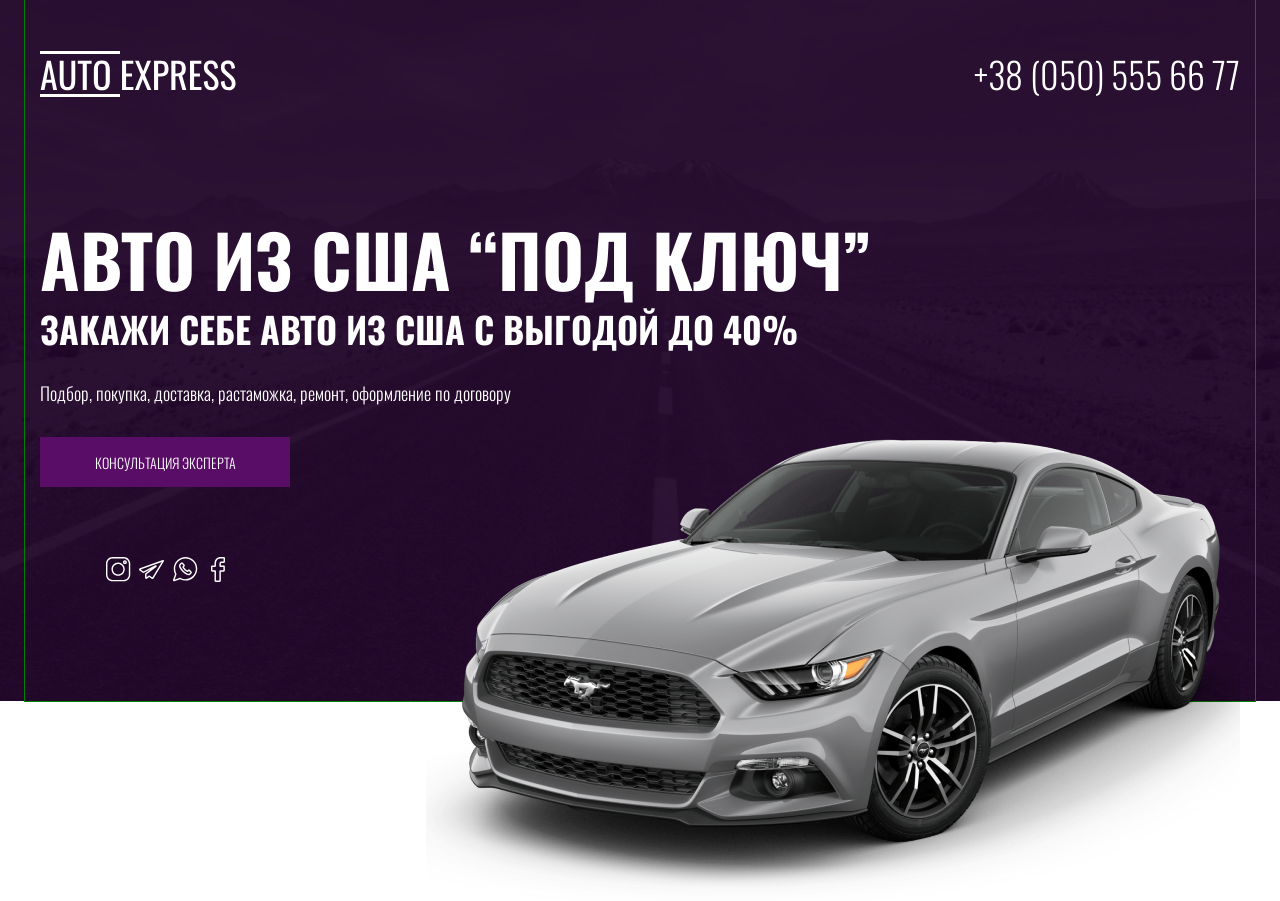
==== src/index.html @ 295ee1ca "поправлены анимации" ====
<!DOCTYPE html>
<html lang="ru">

<head>
  <meta charset="UTF-8">
  <meta http-equiv="X-UA-Compatible" content="IE=edge">
  <meta name="viewport" content="width=device-width, initial-scale=1.0">
  <link rel="preconnect" href="https://fonts.googleapis.com">
  <link rel="preconnect" href="https://fonts.gstatic.com" crossorigin>
  <link href="https://fonts.googleapis.com/css2?family=Oswald:wght@300;400&display=swap" rel="stylesheet">
  <link rel="stylesheet" href="css/normalize.css">
  <link rel="stylesheet" href="css/style.css">
  <title>Document</title>
</head>

<body>
  <header class="main-header">
    <div class="main-header__center-box">
      <div class="main-header__top">
        <a class="main-header__logo" href="#">
          <img src="icons/main-logo.svg" alt="logo">
        </a>
        <a class="main-header__tel" href="tel:+380505556677">+38 (050) 555 66 77</a>
      </div>
      <div class="main-header__content">
        <h1 class="main-header__title">
          Авто из США “ПОД КЛЮЧ”
        </h1>
        <h2 class="main-header__subtitle">
          Закажи себе авто из США с выгодой до 40%
        </h2>

        <p class="main-header__text">
          Подбор, покупка, доставка, растаможка, ремонт, оформление по договору
        </p>
        <a class="main-header__call" href="#">
          Консультация эксперта
        </a>
        <ul class="main-header__social-list">
          <li class="main-header__social-item">
            <a class="main-header__social-link main-header__social-link--ins" href="#">
              instagram
            </a>
          </li>
          <li class="main-header__social-item">
            <a class="main-header__social-link main-header__social-link--tel" href="#">
              telegram
            </a>
          </li>
          <li class="main-header__social-item">
            <a class="main-header__social-link main-header__social-link--wat" href="#">
              watsapp
            </a>
          </li>
          <li class="main-header__social-item">
            <a class="main-header__social-link main-header__social-link--face" href="#">
              face
            </a>
          </li>
        </ul>
        <img class="main-header__promo-img" src="img/car-header.png" alt="car">
      </div>
    </div>
  </header>
</body>
<!--ffff-->

</html>
---- src/css/style.css ----
html {
  box-sizing: border-box; }

*,
*::before,
*::after {
  box-sizing: inherit; }

body {
  font-family: "Oswald", sans-serif;
  font-style: normal;
  font-weight: 300;
  font-size: 18px;
  line-height: 27px;
  color: #2c2b2b; }

.main-header {
  color: #fff;
  background: url("../img/header-bg.jpg") center center/cover no-repeat;
  background-color: #21062a;
  min-height: 700px; }
  .main-header__center-box {
    max-width: 1230px;
    margin: 0 auto;
    padding: 0 15px;
    outline: 1px solid green; }
  .main-header__top {
    padding: 47px 0px 40px;
    display: -ms-flexbox;
    display: flex;
    -ms-flex-pack: justify;
        justify-content: space-between;
    font-size: 36px;
    line-height: 53px;
    text-transform: uppercase;
    margin-bottom: 55px; }
  .main-header__tel {
    color: #fff;
    text-decoration: none; }
  .main-header__content {
    position: relative;
    padding-bottom: 119px; }
  .main-header__title {
    font-size: 72px;
    line-height: 107px;
    text-transform: uppercase;
    padding: 0;
    margin: 0;
    margin-bottom: -10px; }
  .main-header__subtitle {
    font-size: 36px;
    line-height: 53px;
    text-transform: uppercase;
    margin: 0;
    margin-bottom: 25px;
    padding: 0; }
  .main-header__text {
    font-size: 18px;
    line-height: 27px;
    margin: 0;
    margin-bottom: 30px;
    padding: 0; }
  .main-header__call {
    display: inline-block;
    padding: 14.5px 54.5px;
    font-size: 14px;
    line-height: 21px;
    text-transform: uppercase;
    text-decoration: none;
    color: #ffffff;
    background-color: #5a0d67;
    transition: all 0.4s; }
    .main-header__call:hover {
      color: #5a0d67;
      background-color: #ffffff; }
  .main-header__social-list {
    display: -ms-flexbox;
    display: flex;
    max-width: 125px;
    -ms-flex-pack: justify;
        justify-content: space-between;
    list-style: none;
    margin: 70px 0 0 66px;
    padding: 0; }
  .main-header__social-link {
    display: block;
    width: 25px;
    height: 25px;
    font-size: 0;
    line-height: 0;
    background-repeat: no-repeat;
    background-position: center center;
    background-size: contain;
    transition: all 0.2s; }
    .main-header__social-link:hover {
      -webkit-transform: scale(110%);
              transform: scale(110%); }
  .main-header__social-link--ins {
    background-image: url("../icons/instagram.svg"); }
  .main-header__social-link--tel {
    background-image: url("../icons/telegram.svg"); }
  .main-header__social-link--wat {
    background-image: url("../icons/whatsapp.svg"); }
  .main-header__social-link--face {
    background-image: url("../icons/facebook.svg"); }
  .main-header__promo-img {
    position: absolute;
    right: 0;
    bottom: -200px; }
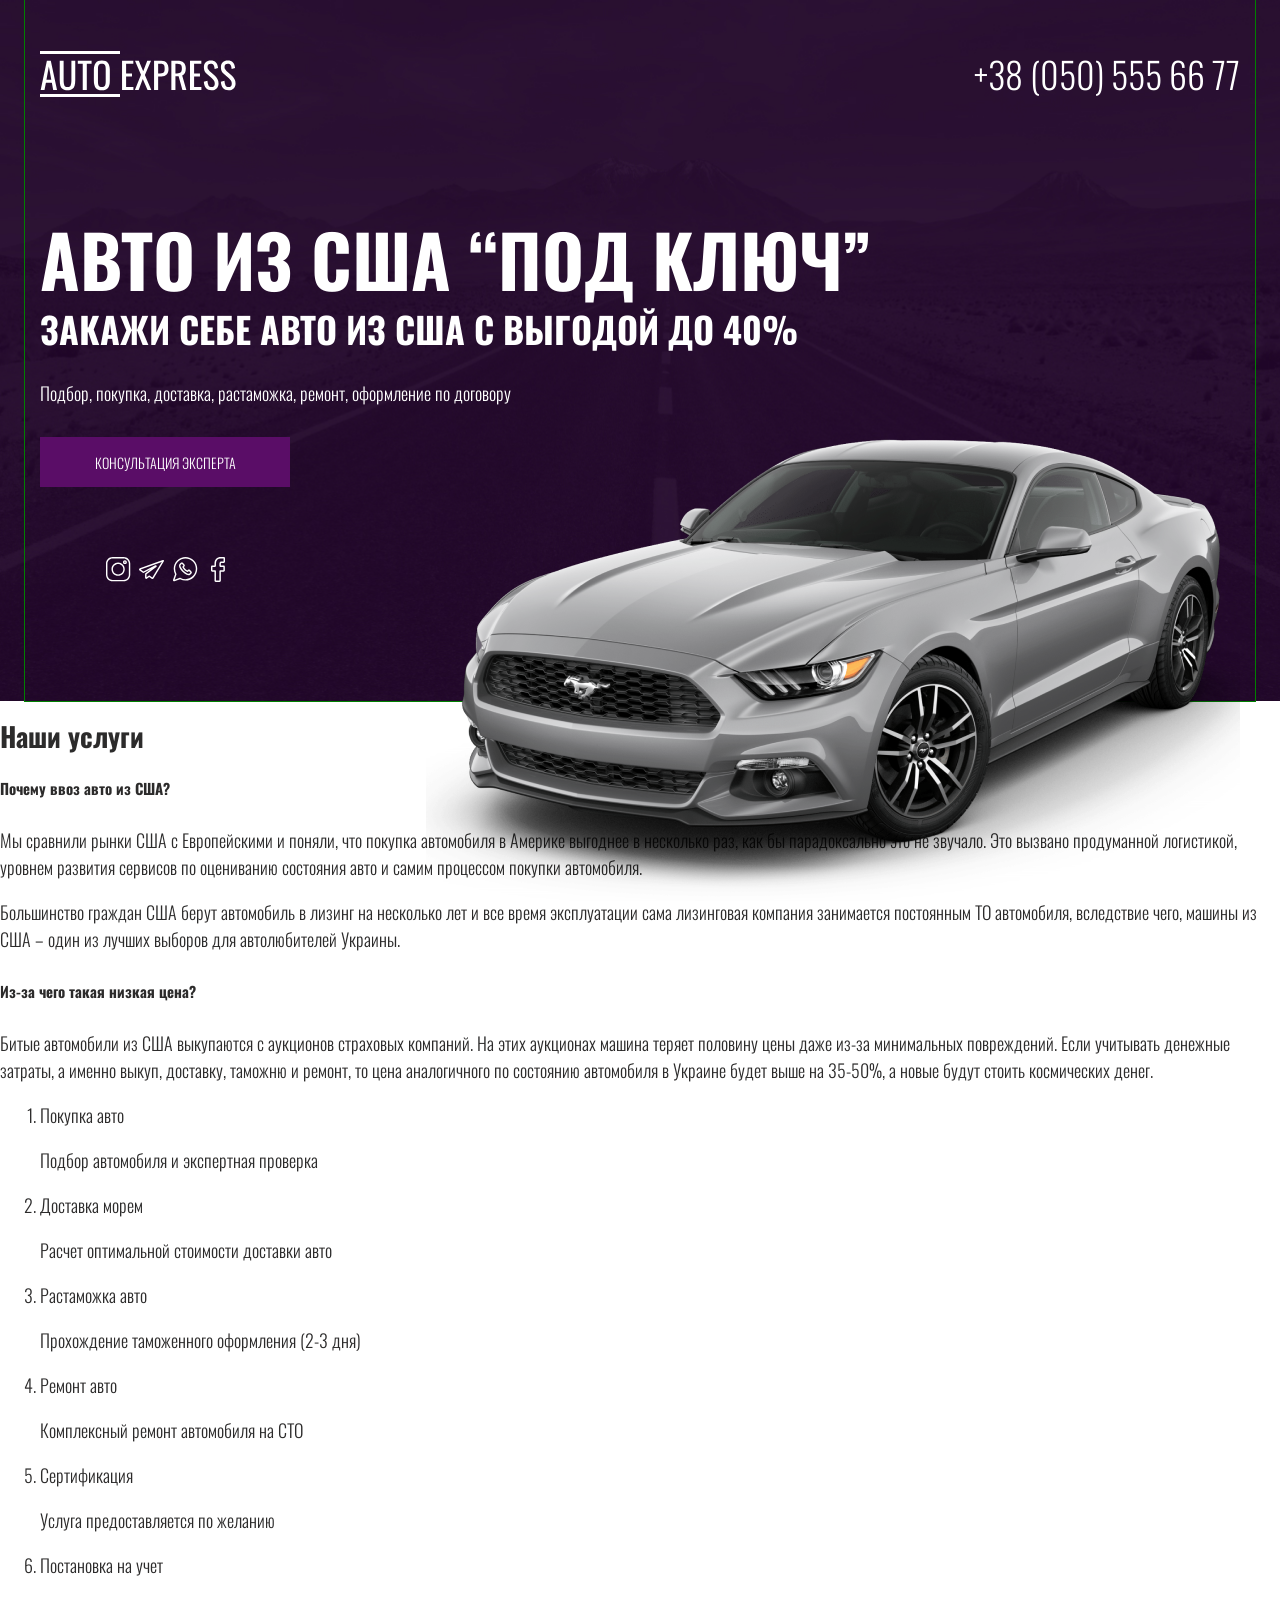
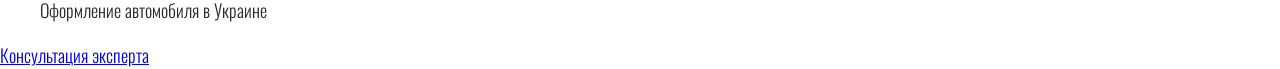
==== commit 6299877a: "сверстан блок _services" ====
--- a/src/index.html
+++ b/src/index.html
@@ -10,7 +10,7 @@
   <link href="https://fonts.googleapis.com/css2?family=Oswald:wght@300;400&display=swap" rel="stylesheet">
   <link rel="stylesheet" href="css/normalize.css">
   <link rel="stylesheet" href="css/style.css">
-  <title>Document</title>
+  <title>Авто из США</title>
 </head>
 
 <body>
@@ -62,6 +62,74 @@
       </div>
     </div>
   </header>
+
+  <section class="services">
+    <div class="services__center-box">
+      <h2 class="services__title">
+        <span>Наши услуги</span>
+      </h2>
+
+      <div class="services__content">
+        <div class="services__QA">
+          <div class="services__QA-item">
+            <h5 class="services__question">
+              Почему ввоз авто из США?
+            </h5>
+            <p class="services__answer">
+              Мы сравнили рынки США с Европейскими и поняли, что покупка автомобиля в Америке выгоднее в несколько раз,
+              как бы парадоксально это не звучало. Это вызвано продуманной логистикой, уровнем развития сервисов по
+              оцениванию состояния авто и самим процессом покупки автомобиля.
+            </p>
+            <p class="services__answer">
+              Большинство граждан США берут автомобиль в лизинг на несколько лет и все время эксплуатации сама
+              лизинговая компания занимается постоянным ТО автомобиля, вследствие чего, машины из США – один из лучших
+              выборов для автолюбителей Украины.
+            </p>
+          </div>
+          <div class="services__QA-item">
+            <h5 class="services__question">
+              Из-за чего такая низкая цена?
+            </h5>
+            <p class="services__answer">
+              Битые автомобили из США выкупаются с аукционов страховых компаний. На этих аукционах машина теряет
+              половину цены даже из-за минимальных повреждений. Если учитывать денежные затраты, а именно выкуп,
+              доставку, таможню и ремонт, то цена аналогичного по состоянию автомобиля в Украине будет выше на 35-50%, а
+              новые будут стоить космических денег.
+            </p>
+          </div>
+        </div>
+
+        <ol class="services__list">
+          <li class="services__item">
+            <p class="services__item-point">Покупка авто</p>
+            <p class="services__item-text">Подбор автомобиля и экспертная проверка</p>
+          </li>
+          <li class="services__item">
+            <p class="services__item-point">Доставка морем</p>
+            <p class="services__item-text">Расчет оптимальной стоимости доставки авто</p>
+          </li>
+          <li class="services__item">
+            <p class="services__item-point">Растаможка авто</p>
+            <p class="services__item-text">Прохождение таможенного оформления (2-3 дня)</p>
+          </li>
+          <li class="services__item">
+            <p class="services__item-point">Ремонт авто</p>
+            <p class="services__item-text">Комплексный ремонт автомобиля на СТО</p>
+          </li>
+          <li class="services__item">
+            <p class="services__item-point">Сертификация</p>
+            <p class="services__item-text">Услуга предоставляется по желанию</p>
+          </li>
+          <li class="services__item">
+            <p class="services__item-point">Постановка на учет</p>
+            <p class="services__item-text">Оформление автомобиля в Украине</p>
+          </li>
+        </ol>
+      </div>
+
+      <a class="services__call services__call--decor" href="#">Консультация эксперта</a>
+    </div>
+  </section>
 </body>
 <!--ffff-->
 
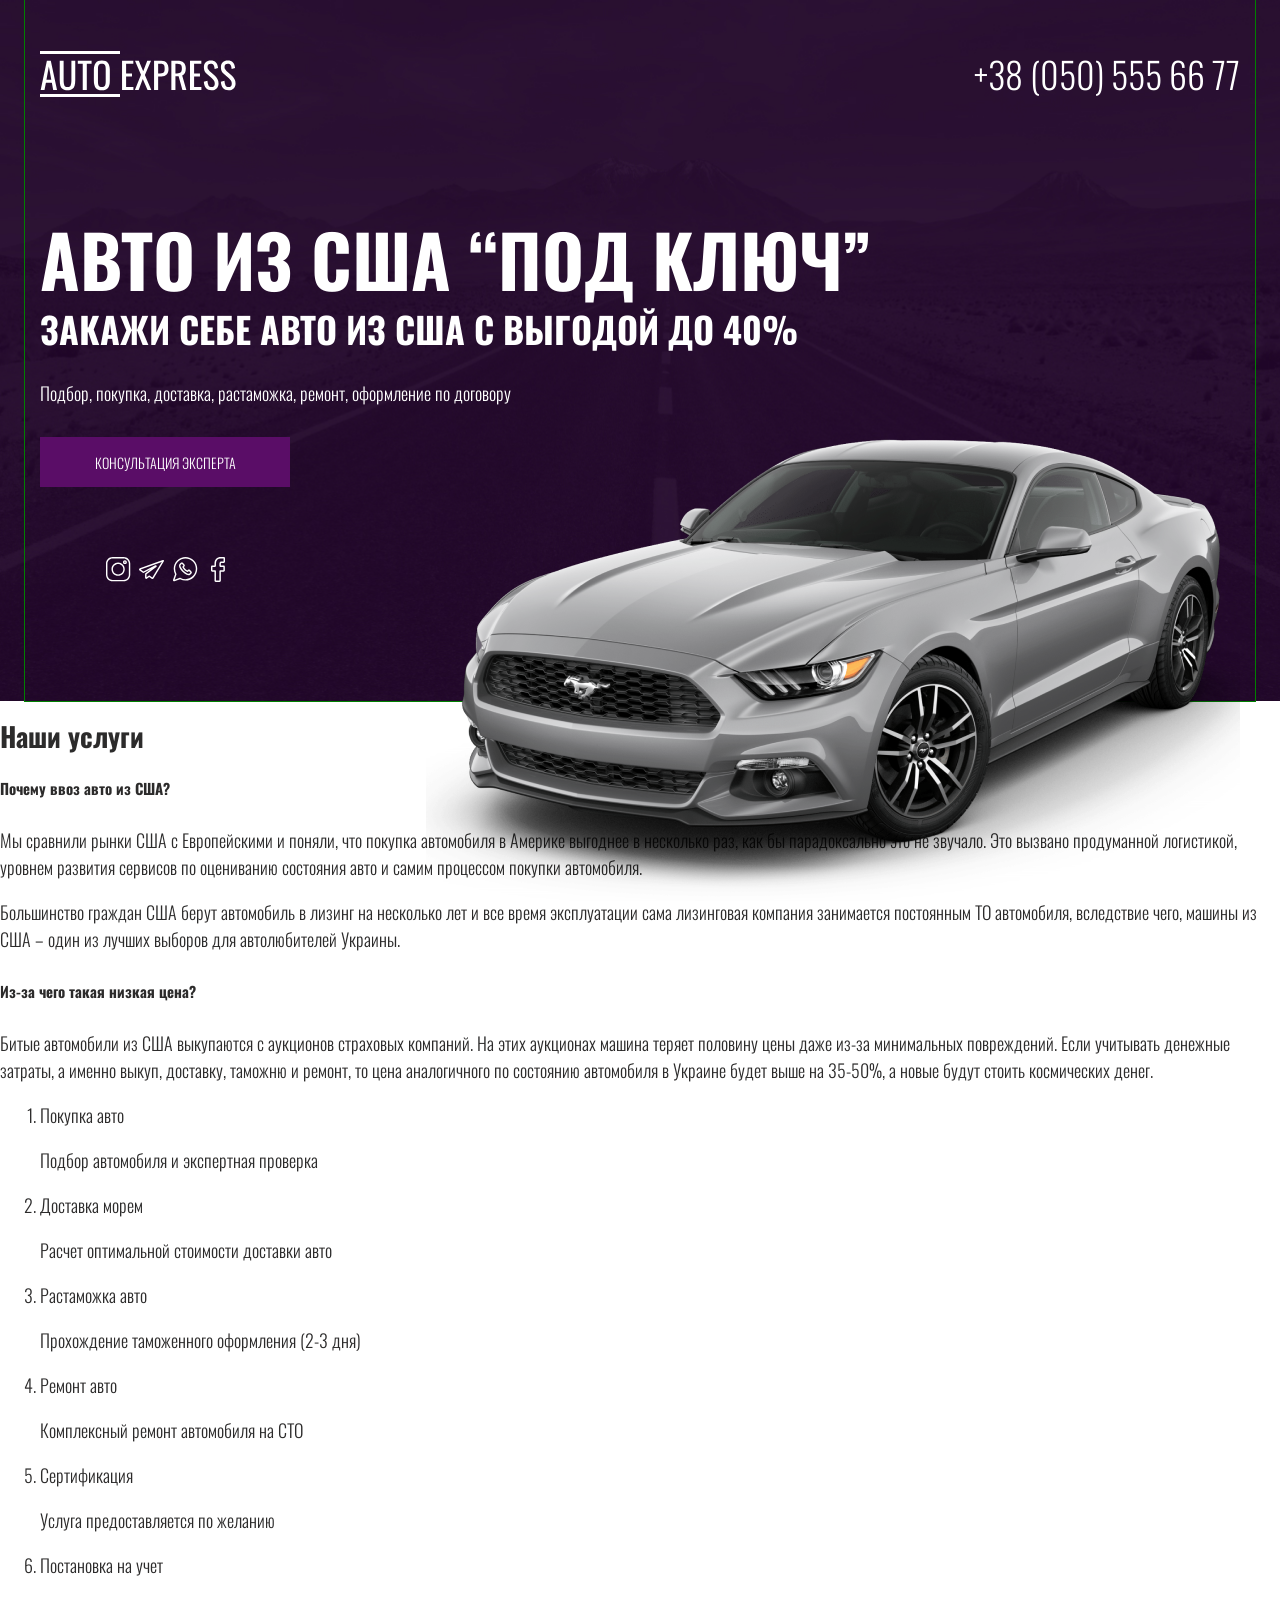
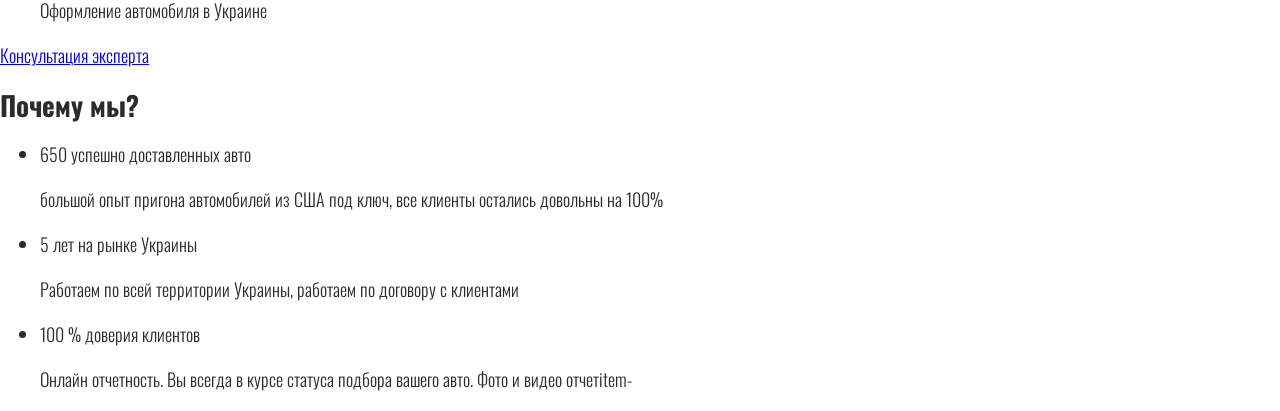
==== commit b3b1c194: "сверстан блок benefits" ====
--- a/src/index.html
+++ b/src/index.html
@@ -9,6 +9,7 @@
   <link rel="preconnect" href="https://fonts.gstatic.com" crossorigin>
   <link href="https://fonts.googleapis.com/css2?family=Oswald:wght@300;400&display=swap" rel="stylesheet">
   <link rel="stylesheet" href="css/normalize.css">
+  <link rel="stylesheet" href="css/slick.css">
   <link rel="stylesheet" href="css/style.css">
   <title>Авто из США</title>
 </head>
@@ -130,6 +131,48 @@
       <a class="services__call services__call--decor" href="#">Консультация эксперта</a>
     </div>
   </section>
+
+  <section class="benefits">
+    <div class="benefits__center-box">
+      <div class="benefits__content">
+        <h2 class="benefits__title">
+          Почему мы?<span></span>
+        </h2>
+
+        <ul class="benefits__list">
+          <li class="benefits__item">
+            <p class="benefits__item-title">
+              <span>650</span> успешно доставленных авто
+            </p>
+            <p class="benefits__item-text">
+              большой опыт пригона автомобилей из США под ключ, все клиенты остались довольны на 100%
+            </p>
+          </li>
+          <li class="benefits__item">
+            <p class="benefits__item-title">
+              <span>5</span> лет на рынке Украины
+            </p>
+            <p class="benefits__item-text">
+              Работаем по всей территории Украины, работаем по договору с клиентами
+            </p>
+          </li>
+          <li class="benefits__item">
+            <p class="benefits__item-title">
+              <span>100 %</span> доверия клиентов
+            </p>
+            <p class="benefits__item-text">
+              Онлайн отчетность. Вы всегда в курсе статуса подбора вашего авто. Фото и видео отчетitem-
+            </p>
+          </li>
+          </гl>
+      </div>
+    </div>
+  </section>
+
+
+  <script src="https://ajax.googleapis.com/ajax/libs/jquery/3.6.0/jquery.min.js"></script>
+  <script src="js/slick.min.js"></script>
+  <script src="js/main.js"></script>
 </body>
 <!--ffff-->
 
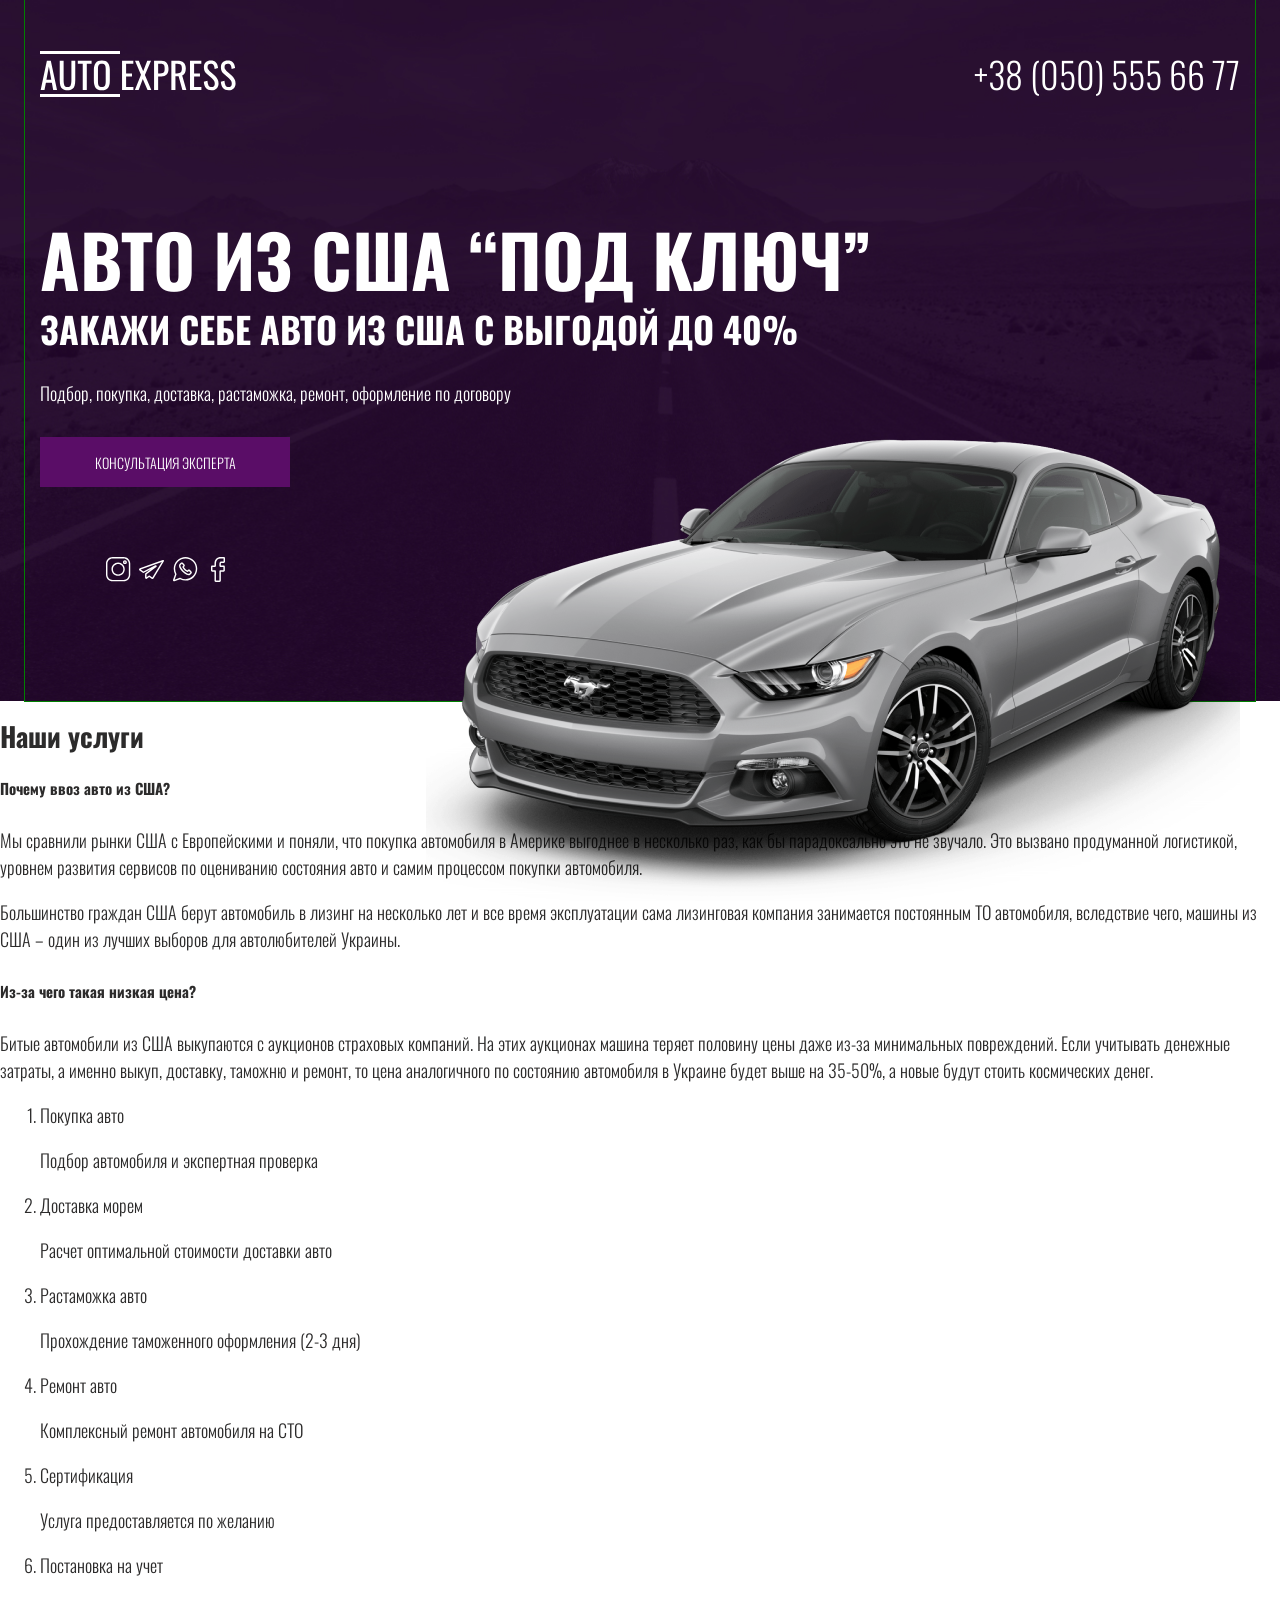
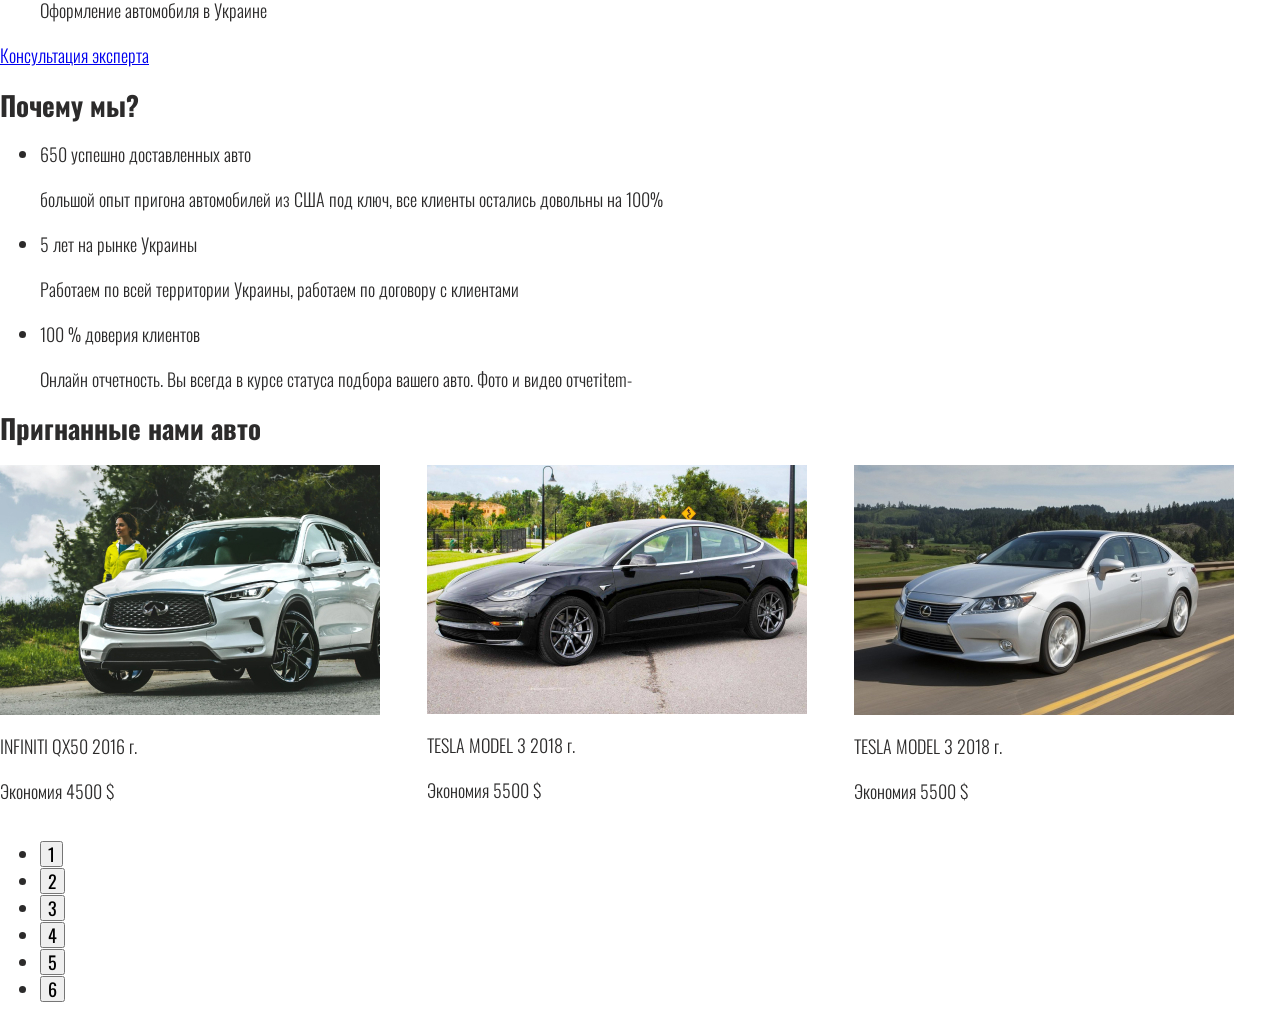
==== commit 0a417c92: "верстка блока cars" ====
--- a/src/index.html
+++ b/src/index.html
@@ -169,6 +169,64 @@
     </div>
   </section>
 
+  <section class="cars">
+    <div class="cars__center-box">
+      <h2 class="cars__title">
+        Пригнанные нами авто <span></span>
+      </h2>
+      <div class="cars__carousel slick-slider-one">
+        <div class="cars__item">
+          <div class="cars__item-box">
+            <img class="cars__img" src="img/content/car1.jpg" alt="car1">
+            <p class="cars__model">INFINITI QX50 2016 г.</p>
+            <p class="cars__save">Экономия 4500 $</p>
+          </div>
+        </div>
+
+        <div class="cars__item">
+          <div class="cars__item-box">
+            <img class="cars__img" src="img/content/car2.jpg" alt="car2">
+            <p class="cars__model">TESLA MODEL 3 2018 г.</p>
+            <p class="cars__save">Экономия 5500 $</p>
+          </div>
+        </div>
+
+        <div class="cars__item">
+          <div class="cars__item-box">
+            <img class="cars__img" src="img/content/car3.jpg" alt="car3">
+            <p class="cars__model">TESLA MODEL 3 2018 г.</p>
+            <p class="cars__save">Экономия 5500 $</p>
+          </div>
+        </div>
+
+        <div class="cars__item">
+          <div class="cars__item-box">
+            <img class="cars__img" src="img/content/car3.jpg" alt="car3">
+            <p class="cars__model">TESLA MODEL 3 2018 г.</p>
+            <p class="cars__save">Экономия 5500 $</p>
+          </div>
+        </div>
+
+        <div class="cars__item">
+          <div class="cars__item-box">
+            <img class="cars__img" src="img/content/car2.jpg" alt="car2">
+            <p class="cars__model">TESLA MODEL 3 2018 г.</p>
+            <p class="cars__save">Экономия 5500 $</p>
+          </div>
+        </div>
+
+        <div class="cars__item">
+          <div class="cars__item-box">
+            <img class="cars__img" src="img/content/car1.jpg" alt="car1">
+            <p class="cars__model">INFINITI QX50 2016 г.</p>
+            <p class="cars__save">Экономия 4500 $</p>
+          </div>
+        </div>
+
+      </div>
+    </div>
+  </section>
+
 
   <script src="https://ajax.googleapis.com/ajax/libs/jquery/3.6.0/jquery.min.js"></script>
   <script src="js/slick.min.js"></script>
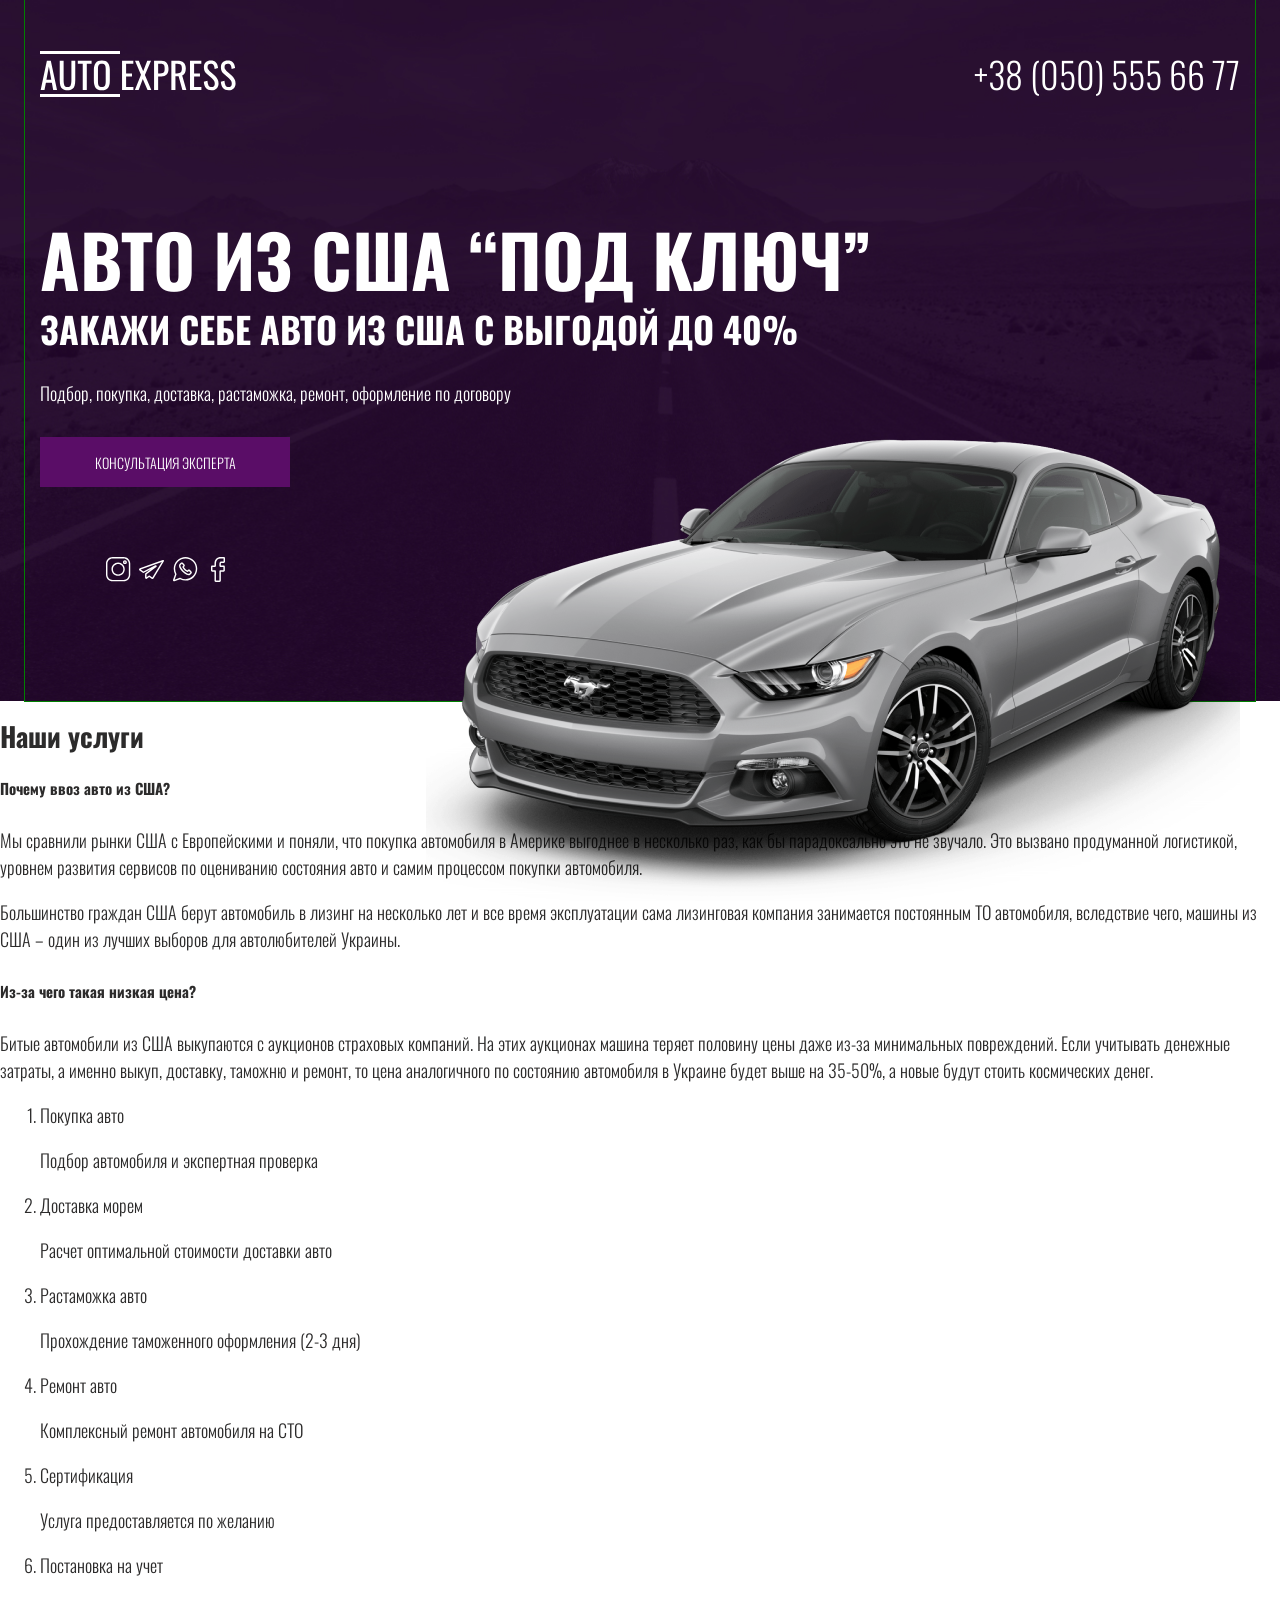
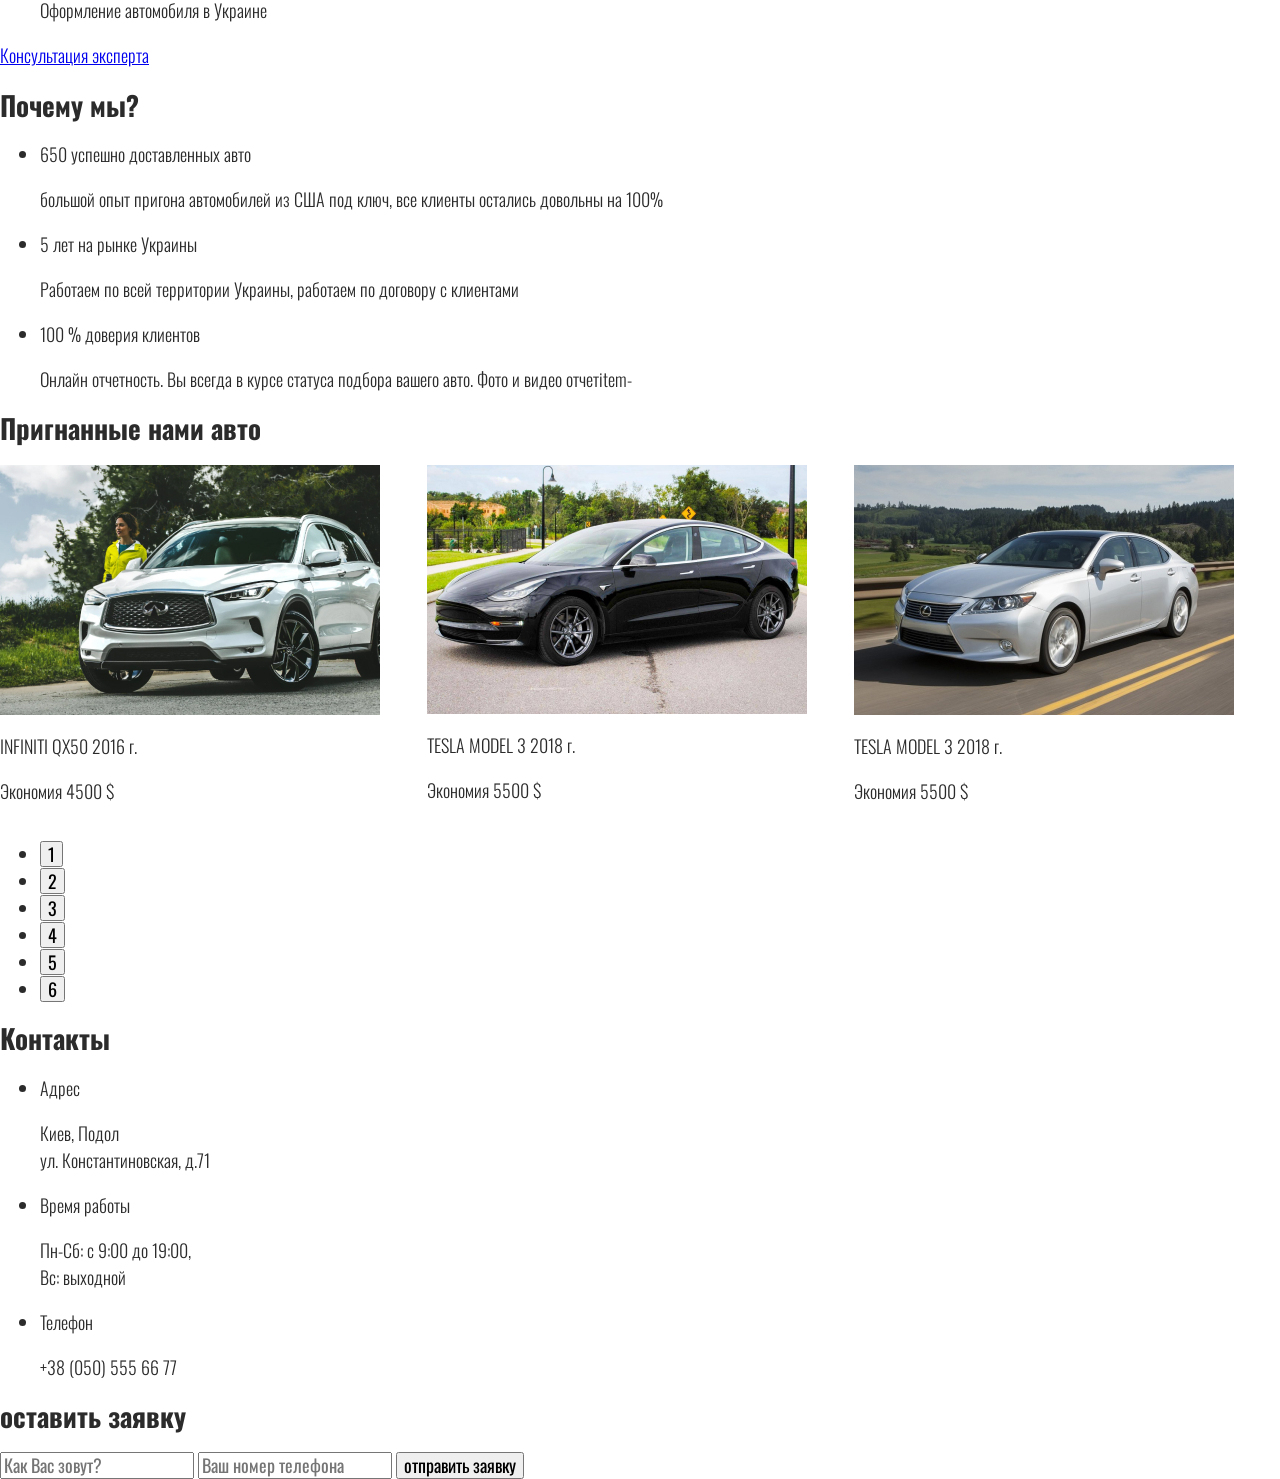
==== commit 5106a900: "верстка блока contacts" ====
--- a/src/index.html
+++ b/src/index.html
@@ -164,7 +164,7 @@
               Онлайн отчетность. Вы всегда в курсе статуса подбора вашего авто. Фото и видео отчетitem-
             </p>
           </li>
-          </гl>
+        </ul>
       </div>
     </div>
   </section>
@@ -227,6 +227,41 @@
     </div>
   </section>
 
+  <section class="contacts">
+    <div class="contacts__center-box">
+      <div class="contacts__date">
+        <h2 class="contacts__title">
+          Контакты<span></span>
+        </h2>
+        <ul class="contacts__list">
+          <li class="contacts__item">
+            <p class="contacts__item-title">Адрес</p>
+            <p class="contacts__item-text">Киев, Подол<br>ул. Константиновская, д.71
+            </p>
+          </li>
+          <li class="contacts__item">
+            <p class="contacts__item-title">Время работы</p>
+            <p class="contacts__item-text">Пн-Сб: с 9:00 до 19:00,<br>Вс: выходной</p>
+          </li>
+          <li class="contacts__item">
+            <p class="contacts__item-title">Телефон</p>
+            <p class="contacts__item-text">+38 (050) 555 66 77</p>
+          </li>
+        </ul>
+      </div>
+
+      <form class="contacts__form" action="">
+        <h2 class="contacts__title contacts__title--white">
+          оставить заявку<span></span>
+        </h2>
+        <input class="contacts__input" type="text" placeholder="Как Вас зовут?">
+        <input class="contacts__input" type="tel" placeholder="Ваш номер телефона">
+        <input class="contacts__btn" type="submit" value="отправить заявку">
+
+      </form>
+    </div>
+  </section>
+
 
   <script src="https://ajax.googleapis.com/ajax/libs/jquery/3.6.0/jquery.min.js"></script>
   <script src="js/slick.min.js"></script>
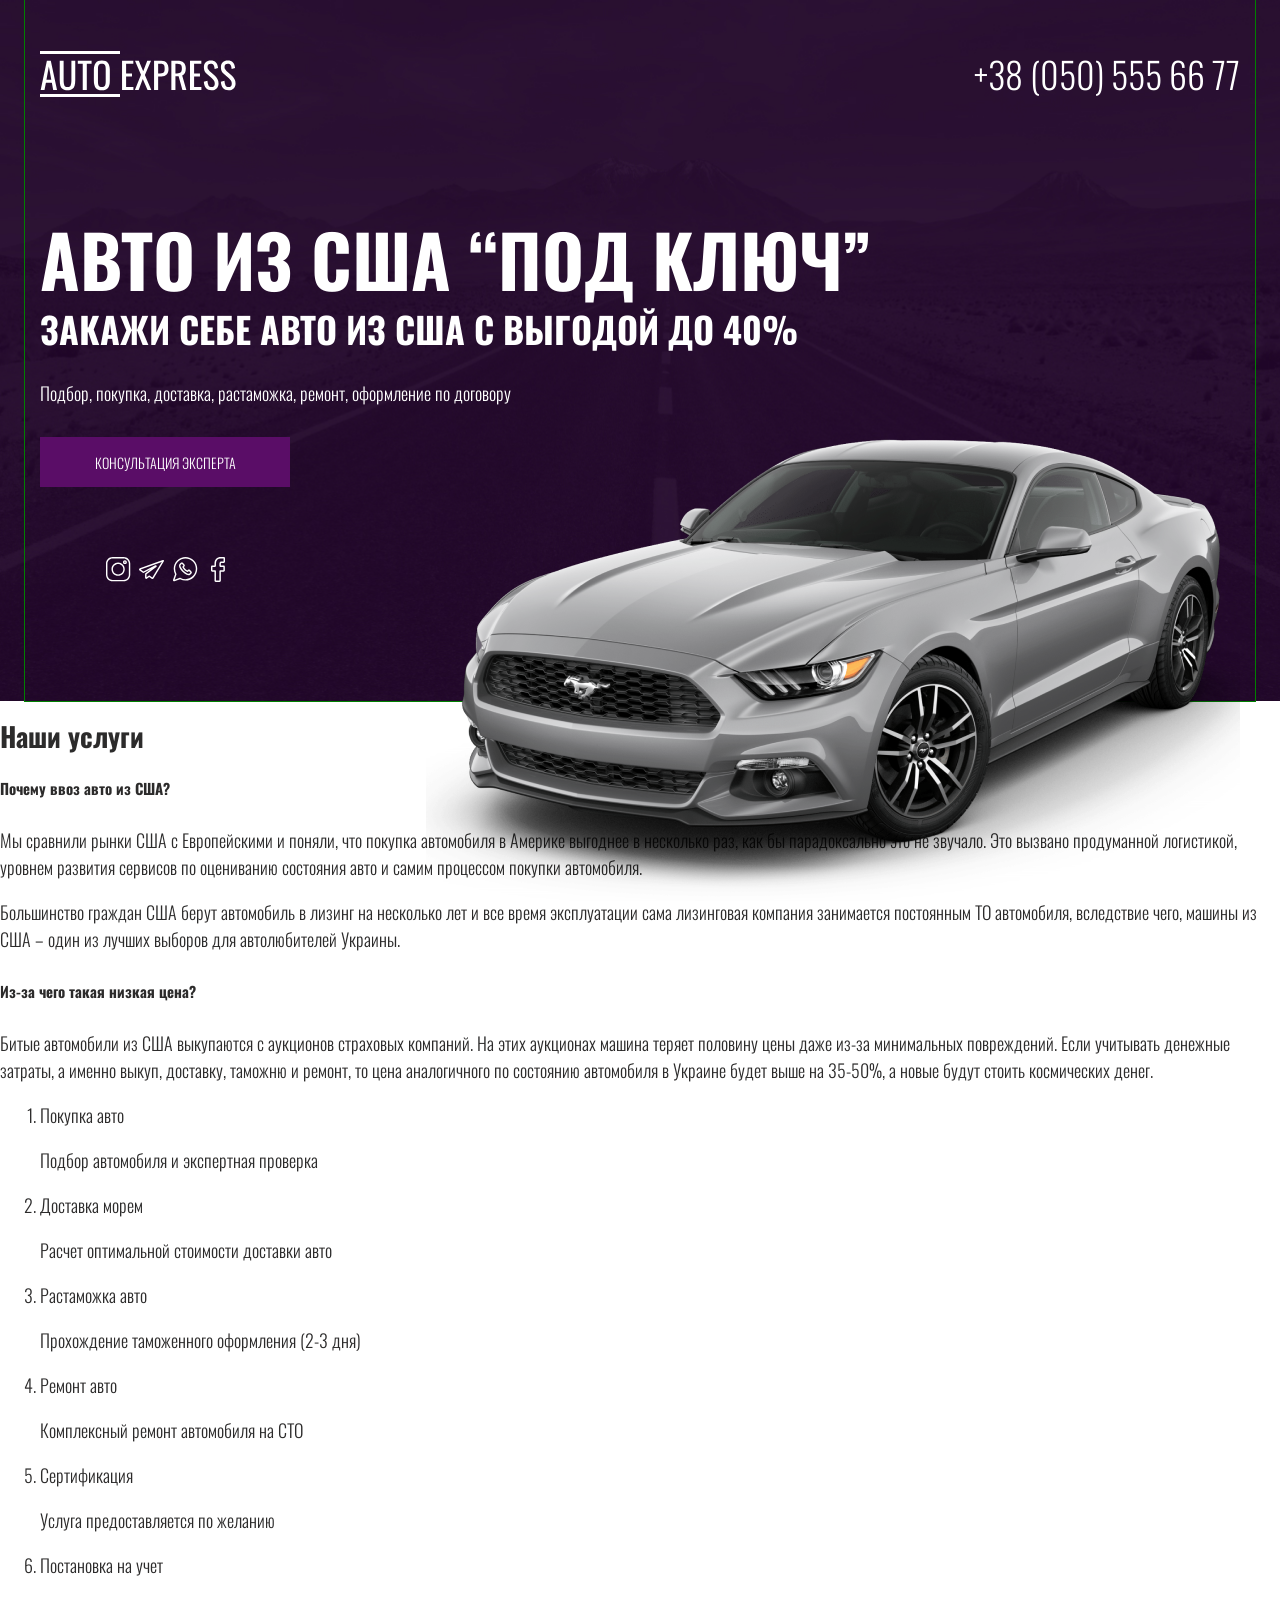
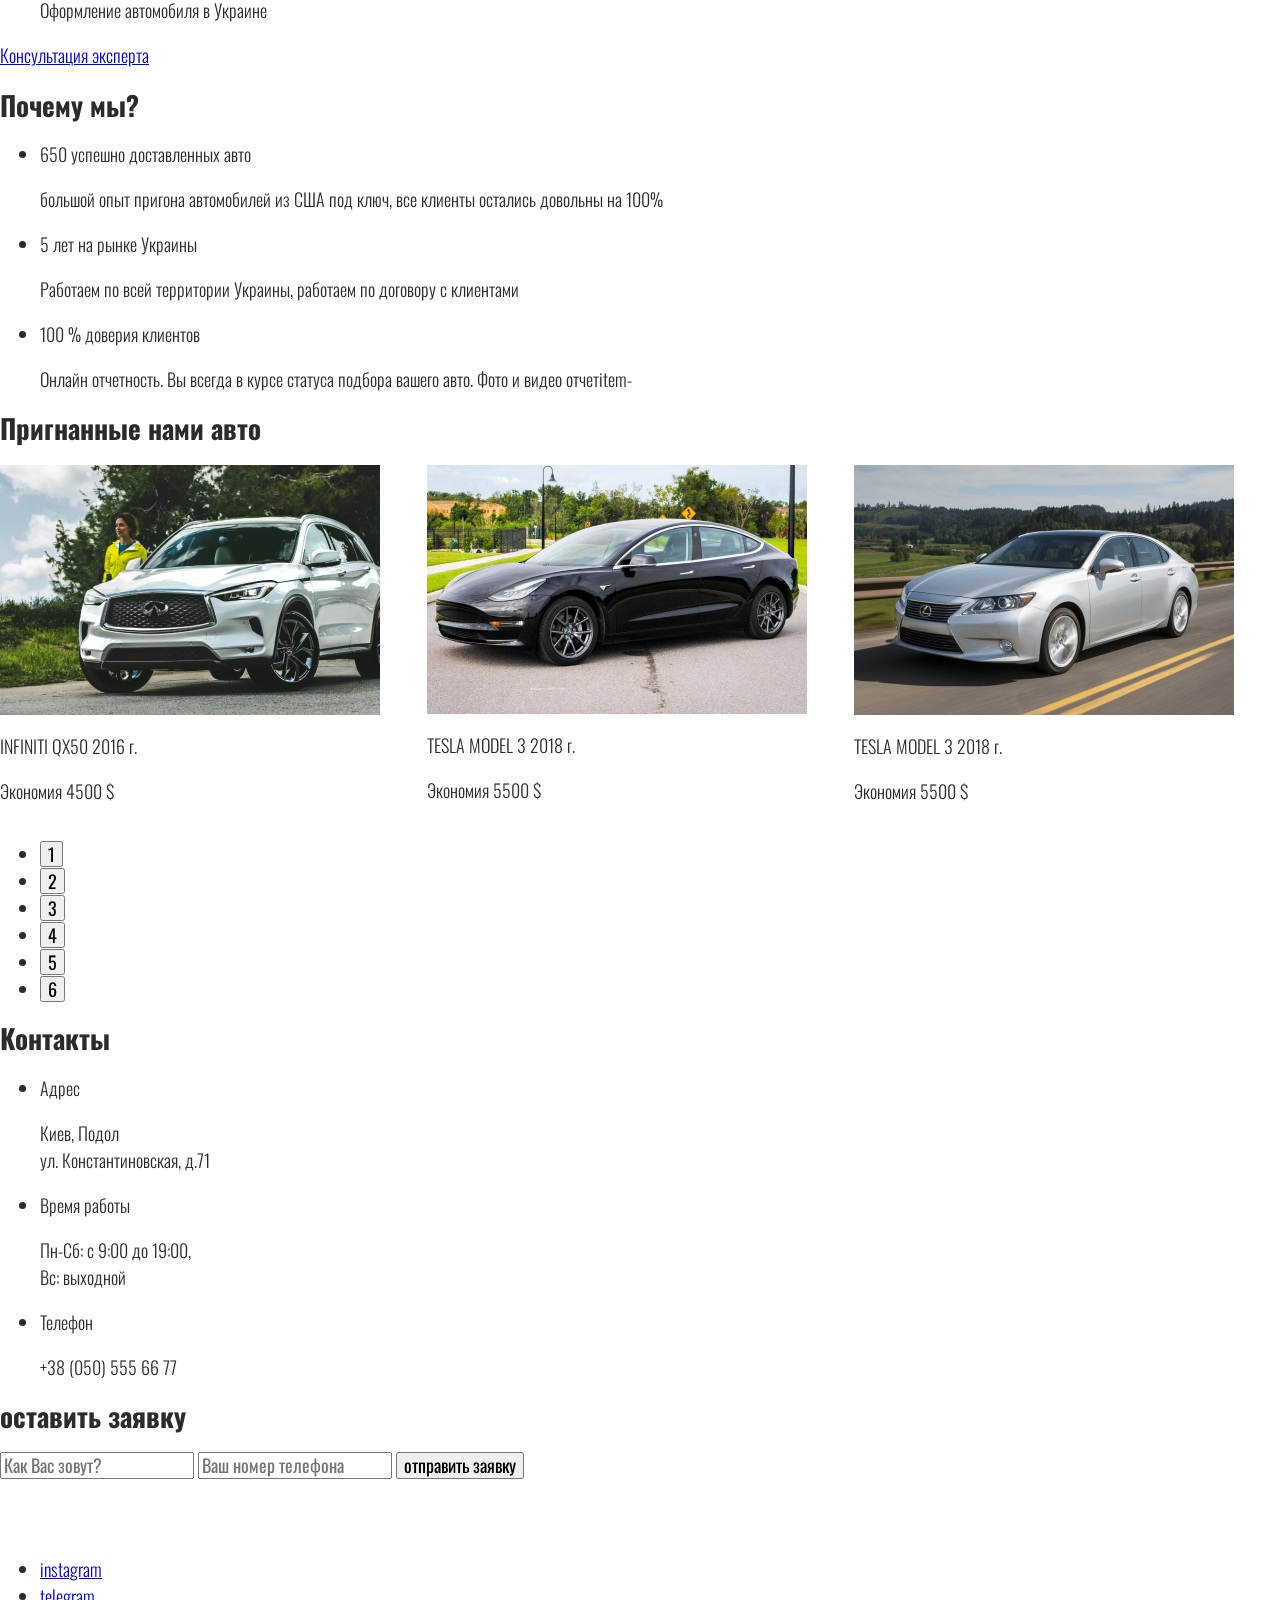
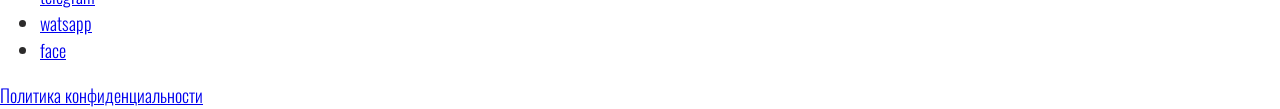
==== commit f5be38aa: "верста main-footer" ====
--- a/src/index.html
+++ b/src/index.html
@@ -262,6 +262,40 @@
     </div>
   </section>
 
+  <footer class="main-footer">
+    <div class="main-footer__center-box">
+
+      <img class="main-footer__logo" src="icons/main-logo.svg" alt="logo">
+
+      <ul class="main-footer__social-list">
+        <li class="main-footer__social-item">
+          <a class="main-footer__social-link main-footer__social-link--ins" href="#">
+            instagram
+          </a>
+        </li>
+        <li class="main-footer__social-item">
+          <a class="main-footer__social-link main-footer__social-link--tel" href="#">
+            telegram
+          </a>
+        </li>
+        <li class="main-footer__social-item">
+          <a class="main-footer__social-link main-footer__social-link--wat" href="#">
+            watsapp
+          </a>
+        </li>
+        <li class="main-footer__social-item">
+          <a class="main-footer__social-link main-footer__social-link--face" href="#">
+            face
+          </a>
+        </li>
+      </ul>
+
+      <a class="main-footer__copy" href="#">
+        Политика конфиденциальности
+      </a>
+    </div>
+  </footer>
+
 
   <script src="https://ajax.googleapis.com/ajax/libs/jquery/3.6.0/jquery.min.js"></script>
   <script src="js/slick.min.js"></script>
